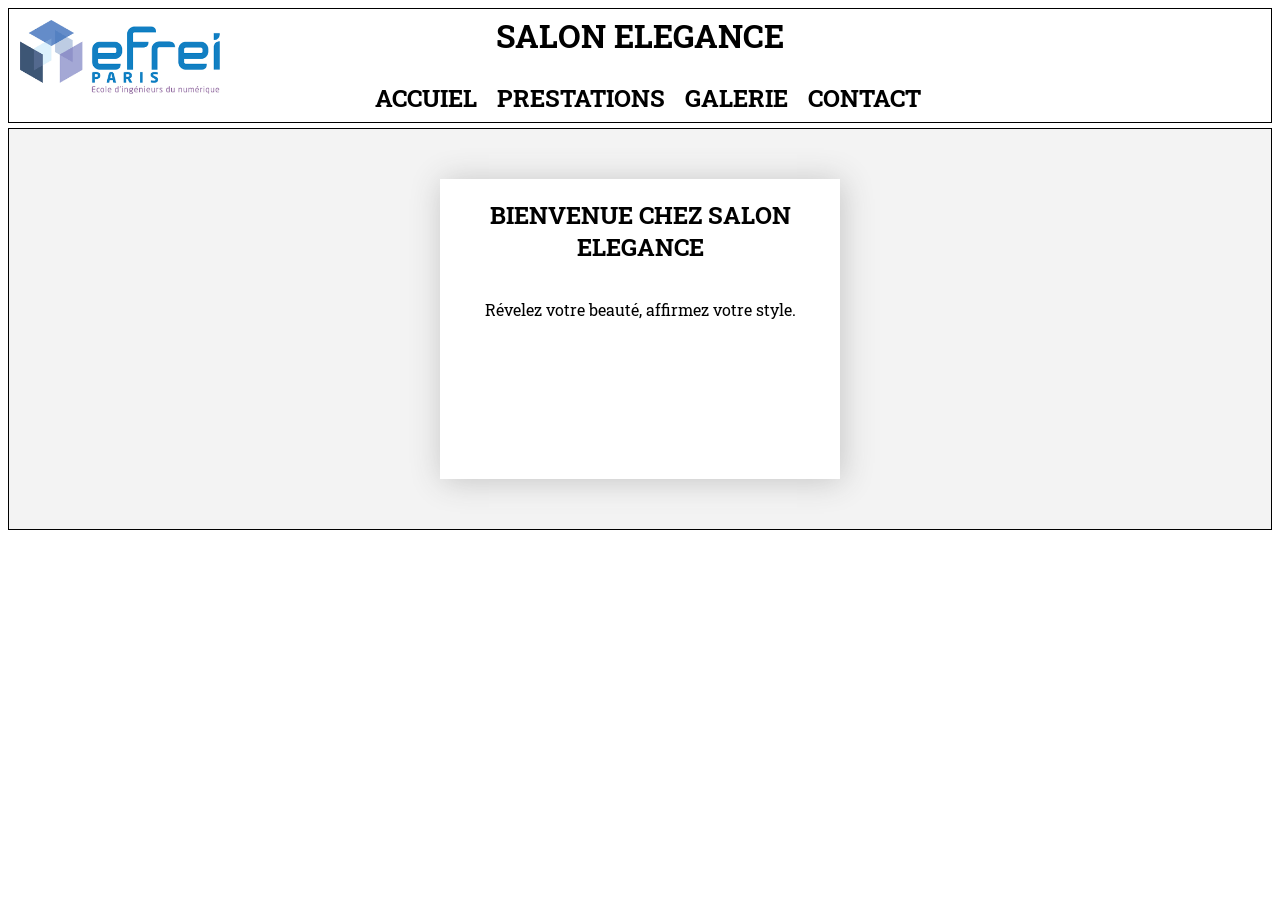
==== index.html @ e1ab3223 "header" ====
<!DOCTYPE html>
<html>
    <meta charset = "utf-8">
    <link rel="stylesheet" href="style.css">
    <link rel="preconnect" href="https://fonts.googleapis.com">
<link rel="preconnect" href="https://fonts.gstatic.com" crossorigin>
<link href="https://fonts.googleapis.com/css2?family=Roboto+Slab:wght@100..900&family=Roboto:ital,wght@0,100..900;1,100..900&display=swap" rel="stylesheet">
    <title>Salon Coiffure</title>
</html>
<body>
    <header>
        <img class = "logo" src = "logo.png">
        <h1 class = "hdr-titre">SALON ELEGANCE</h1>
        <div class = "hdr-contenu">
            <h2>ACCUIEL</h2>
            <h2>PRESTATIONS</h2>
            <h2>GALERIE</h2>
            <h2>CONTACT</h2>
        </div>
        
    </header>
    <div class = "bienvenue">
        <div class = "bv-contenu">
            <h2>BIENVENUE CHEZ SALON ELEGANCE</h2>
            <p>Révelez votre beauté, affirmez votre style.</p>
        </div>
    </div>
   
</body>
---- style.css ----
* {
    font-family: "Roboto Slab", sans-serif;

}



.hdr-titre {
    text-align: center;
    margin-top: 5px;
    margin-bottom: 5px;
}

.hdr-contenu {
    display: flex;
    margin: 0 auto;
    width: 550px;
    height: 60px;
}

.hdr-contenu h2 {
    margin-left: 10px; 
    margin-right: 10px;
}
.logo {
    position: absolute;
    width: 200px;
    top: 20px;
    left: 20px;
    height: auto;
}   

@media (max-width: 1000px) {
    .logo {
        width: 100px;
    }
}

header {
    border: 1px solid black;
    font-weight: bold
}


.bienvenue {
    margin-top: 5px;
    border: 1px solid black; 
    height: 400px;
    display: flex;
    justify-content: center;
    align-items: center;
    background-color: rgb(243, 243, 243);
}

.bv-contenu {
    width: 400px;
    height: 300px;
    display: flex;
    flex-direction: column;
    align-items: center;
    text-align: center;
    box-shadow: 2px 2px 30px rgb(196, 196, 196);
    background-color: white;
}
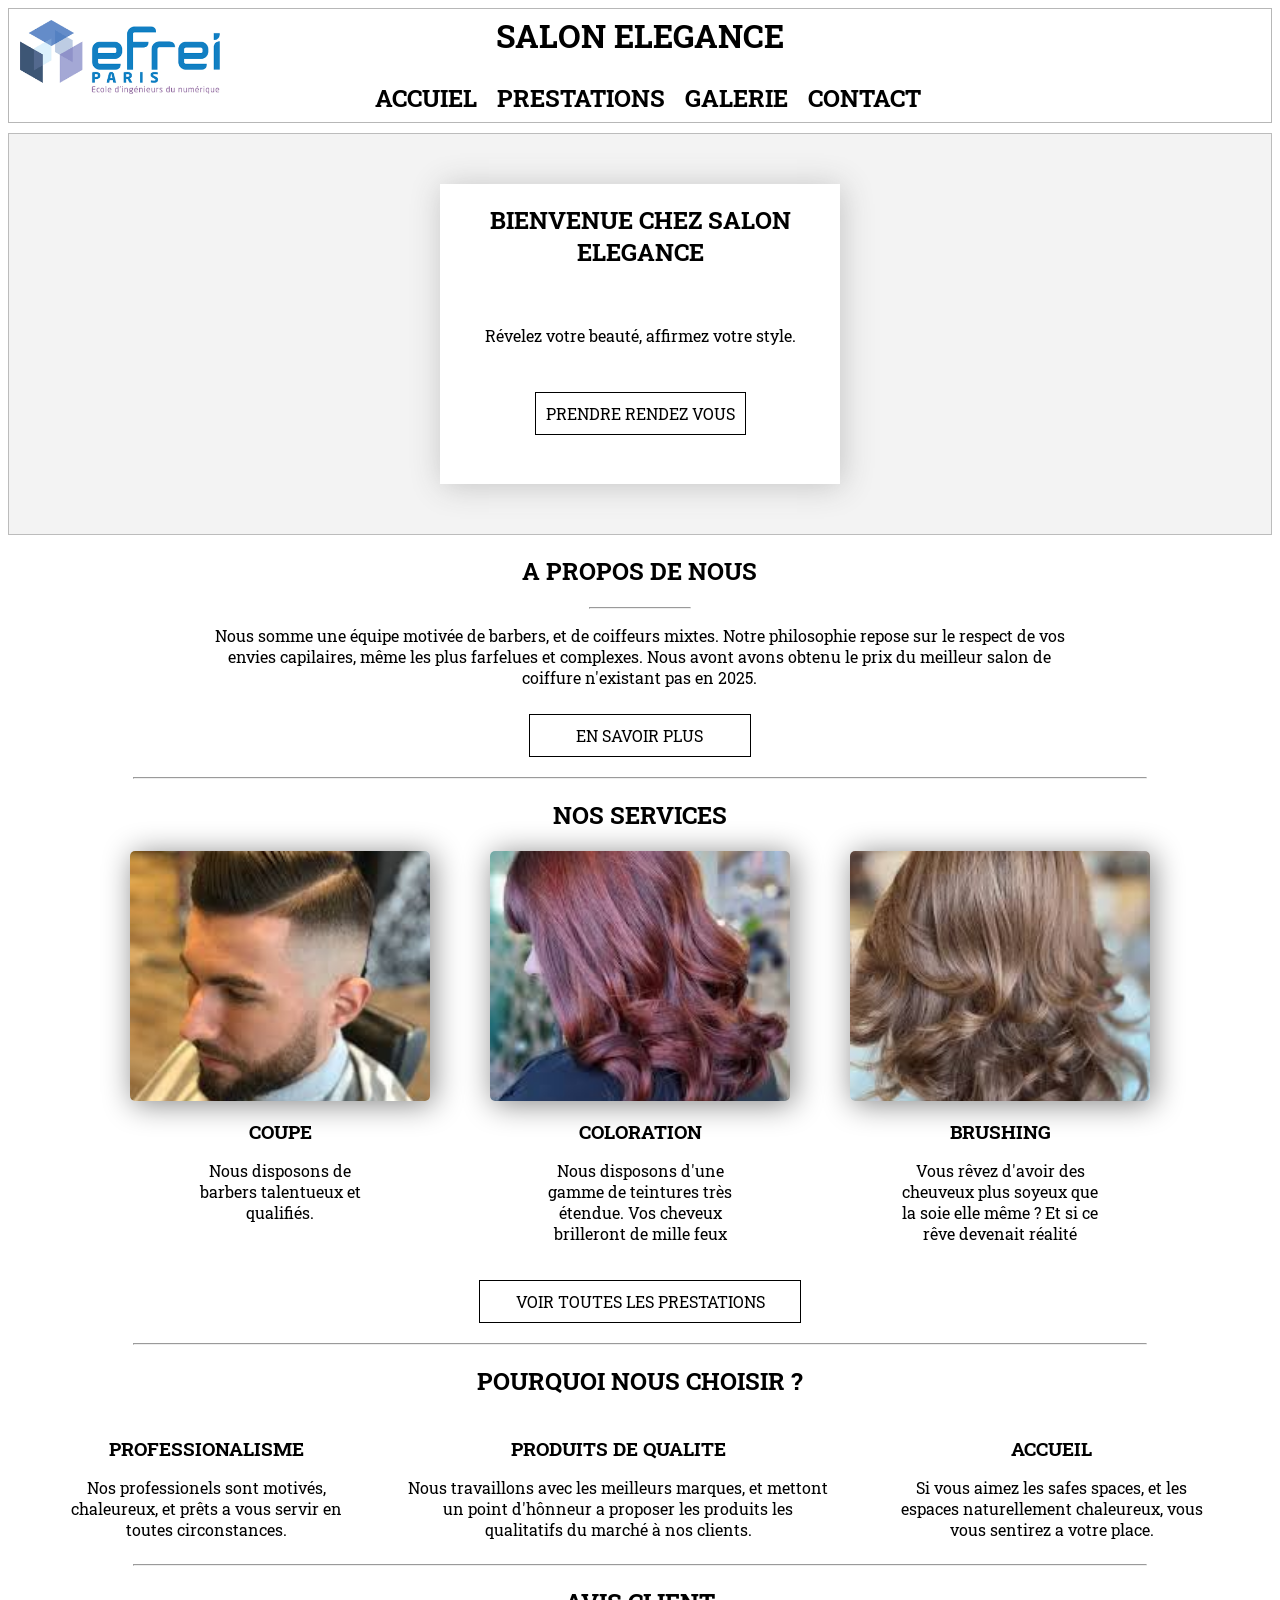
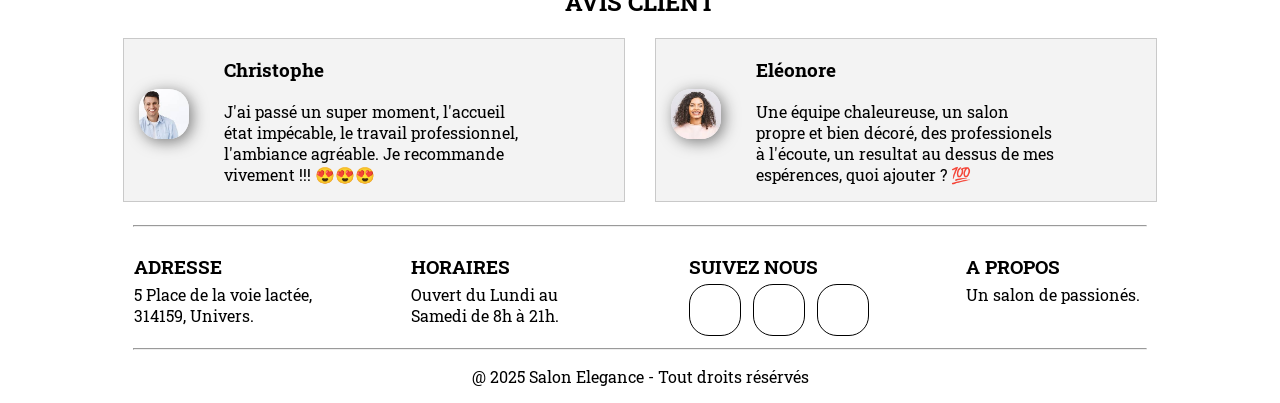
==== commit dab4dbda: "premier + deuxieme" ====
--- a/index.html
+++ b/index.html
@@ -9,7 +9,7 @@
 </html>
 <body>
     <header>
-        <img class = "logo" src = "logo.png">
+        <img class = "logo" src = "images/logo.png">
         <h1 class = "hdr-titre">SALON ELEGANCE</h1>
         <div class = "hdr-contenu">
             <h2>ACCUIEL</h2>
@@ -22,8 +22,123 @@
     <div class = "bienvenue">
         <div class = "bv-contenu">
             <h2>BIENVENUE CHEZ SALON ELEGANCE</h2>
-            <p>Révelez votre beauté, affirmez votre style.</p>
+            <p class = "reveler">Révelez votre beauté, affirmez votre style.</p>
+            <a href="presta.html">
+                <div class = "prendre-rdv boutton">PRENDRE RENDEZ VOUS</div>
+            </a>
         </div>
     </div>
-   
+    <div class="a-propos">
+            
+        <div class = "a-propos-contenu">
+            <h2>A PROPOS DE NOUS</h2>
+            <hr class = "petit-hr">
+            <p>Nous somme une équipe motivée de barbers, et de coiffeurs mixtes. Notre philosophie repose 
+                sur le respect de vos envies capilaires, même les plus farfelues et complexes. Nous avont
+                avons obtenu le prix du meilleur salon de coiffure n'existant pas en 2025.</p>
+            <div class = "boutton savoir-plus">EN SAVOIR PLUS</div> 
+        </div> 
+       
+    </div>
+    <hr>
+    <div class = "services txt-align">
+        <h2>NOS SERVICES</h2>
+        <div class = "services-grille">
+            <div class = "service">
+                <div class = "cadre">
+                    <img src="images/coupe.jpg">
+                </div>
+                <h3>COUPE</h3>
+                <div class="srv-texte">
+                    <p>Nous disposons de barbers talentueux et qualifiés.</p>
+                </div>
+            </div>
+            <div class = "service">
+                <div class = "cadre">
+                    <img src="images/color.jpg">
+                </div>
+                <h3>COLORATION</h3>
+                <div class="srv-texte">
+                    <p>Nous disposons d'une gamme de teintures très étendue. Vos cheveux brilleront de mille feux </p>
+                </div>
+            </div>
+            <div class = "service">
+                <div class = "cadre">
+                    <img src="images/brushing.jpg">
+                </div>
+                <h3>BRUSHING</h3>
+                <div class="srv-texte">
+                    <p>Vous rêvez d'avoir des cheuveux plus soyeux que la soie elle même ? Et si ce rêve devenait réalité</p>
+                </div>
+            </div>
+
+        </div>
+    </div>
+    <div class = "boutton presta"> VOIR TOUTES LES PRESTATIONS </div>
+    <hr>
+    <h2 class = "txt-align">POURQUOI NOUS CHOISIR ?</h2>  
+    <div class = "services-grille"> 
+        <div class = "service">
+            <h3>PROFESSIONALISME</h3>
+            <p>Nos professionels sont motivés, chaleureux, et prêts a vous servir en toutes circonstances.</p>
+        </div>
+        <div class = "service">
+            <h3>PRODUITS DE QUALITE</h3>
+             <p>Nous travaillons avec les meilleurs marques, et mettont un point d'hônneur a proposer les produits les qualitatifs du marché à nos clients.</p>
+        </div>
+        <div class = "service">
+            <h3>ACCUEIL</h3>
+             <p>Si vous aimez les safes spaces, et les espaces naturellement chaleureux, vous vous sentirez a votre place.</p>
+        </div>
+    </div>
+    <hr>
+    <h2 class = "txt-align">AVIS CLIENT</h2>
+    <div class = "services-grille">
+        <div class = "client">
+              <div class = "cont-rond"><img src = "images/homme0.jpg"></div>
+            <div class = "comment">
+                <h3>Christophe</h3>
+                <p>J'ai passé un super moment, l'accueil état impécable, le travail professionnel, l'ambiance agréable. Je recommande vivement !!! 😍😍😍</p>
+            </div>
+        </div>  
+        <div class = "client">
+            <div class = "cont-rond"><img src = "images/femme0.jpg"></div>
+            <div class = "comment">
+                <h3>Eléonore</h3> 
+                <p>Une équipe chaleureuse, un salon propre et bien décoré, des professionels à l'écoute, un resultat au dessus de mes espérences, quoi ajouter ? 💯</p>
+            </div>
+        </div>
+    </div>
+    <hr>
+    <footer>
+        <div class = "ft-elm">
+            <h3>ADRESSE</h3>
+            <p>5 Place de la voie lactée, 314159, Univers.</p>
+        </div>
+        <div class = "ft-elm">
+            <h3>HORAIRES</h3>
+            <p>Ouvert du Lundi au Samedi de 8h à 21h.</p>
+        </div>
+        <div class = "ft-elm">
+            <h3>SUIVEZ NOUS</h3>
+            <div class = "ft-images">
+                <div class = "cont">
+
+                </div>
+                <div class = "cont">
+                    
+                </div>
+                 <div class = "cont">
+                    
+                </div>
+            </div>
+        </div>
+        <div class = "ft-elm">
+            <h3>A PROPOS</h3>
+            <p>Un salon de passionés.</p>
+        </div>
+    </footer> 
+    <hr>
+    <p class = "txt-align">@ 2025 Salon Elegance - Tout droits résérvés</p>   
+
 </body>
--- a/style.css
+++ b/style.css
@@ -3,6 +3,14 @@
 
 }
 
+hr {
+    width: 80%;
+}
+
+a {
+    text-decoration: none;
+    color: inherit;
+}   
 
 
 .hdr-titre {
@@ -37,14 +45,14 @@
 }
 
 header {
-    border: 1px solid black;
+    border: 1px solid rgb(183, 183, 183);
     font-weight: bold
 }
 
 
 .bienvenue {
-    margin-top: 5px;
-    border: 1px solid black; 
+    margin-top: 10px;
+    border: 1px solid rgb(188, 188, 188); 
     height: 400px;
     display: flex;
     justify-content: center;
@@ -61,4 +69,189 @@
     text-align: center;
     box-shadow: 2px 2px 30px rgb(196, 196, 196);
     background-color: white;
+}
+
+.bienvenue.plus-petit {
+    margin-bottom: 20px;
+}
+
+.plus-petit {
+    height: 250px;
+}
+
+.plus-petit2 {
+    height: 200px;
+}
+
+.prendre-rdv {
+    margin-top: 30px;
+}
+
+.boutton {
+    padding: 10px 10px 10px 10px;   
+    transition: transform 0.5s ease;
+    border: 1px solid black;
+}
+
+.boutton:hover {
+    cursor: pointer;
+    transform: scale(1.2);
+}
+
+.reveler {
+    margin-top: 37px;
+}
+
+.a-propos {
+    margin-bottom: 20px;
+}
+
+
+.a-propos-contenu {
+    text-align: center ;
+    width: 70%;
+    margin: auto;
+    display: flex;
+    flex-direction: column;
+    align-items: center;
+}
+
+.petit-hr {
+    width: 100px;
+    margin: 0 auto;
+}
+
+.savoir-plus {
+    width: 200px;
+    margin-top: 10px;
+}
+
+.txt-align {
+    text-align: center;
+}
+
+.services-grille {
+    display: flex; 
+    flex-direction: row; 
+    justify-content: center;
+    padding-left: 30px;
+    padding-right: 30px;
+}
+
+.service {
+    display: flex;
+    flex-direction: column;
+    align-items: center;
+    margin-left: 30px;
+    margin-right: 30px;
+    text-align: center;
+}
+
+.service h3 {
+    margin-bottom: 0px;
+}
+
+@media (max-width: 800px) {
+    .services-grille {
+        flex-direction: column;
+        align-items: center;
+    }
+}
+
+.cadre {
+    width: 300px;
+    height: 250px;
+    border-radius: 5px;
+    overflow: hidden; 
+    box-shadow: 3px 3px 30px rgb(133, 133, 133);
+}
+
+.cadre img {
+    width: 100%;
+    height: 100%;
+    object-fit: cover;
+}
+
+.srv-texte {
+    width: 200px;
+}
+
+.presta {
+    width: 300px;
+    margin: 0 auto; 
+    margin-top: 20px;
+    text-align: center;
+    margin-bottom: 20px;
+}
+
+.client {
+    position: relative;
+    display: flex;
+    flex-direction: row;
+    width: 500px;
+    border: 1px solid rgb(201, 201, 201);
+    background-color: rgb(243, 243, 243);
+    margin-left: 15px;
+    margin-right: 15px;
+    margin-bottom: 15px;
+} 
+
+.cont-rond {
+    width: 50px;
+    height: 50px;
+    overflow: hidden;
+    border-radius: 20px;
+    box-shadow: 3px 3px 15px rgb(125, 125, 125);
+    position: absolute;
+    top: 50px;  
+    left: 15px;
+}
+
+.cont-rond img {
+    width: 50px;
+    height: 50px;
+    object-fit: cover
+}
+
+.comment {
+    width: 300px;
+    padding-left: 100px;
+}
+
+footer {
+    display: flex;  
+    flex-direction: row;
+    justify-content: space-between;
+    width: 80%;
+    margin: 0 auto;
+    
+}
+
+footer h3 {
+    margin-bottom: 0px;
+}
+
+footer p {
+    margin-top: 5px;
+}
+
+
+.ft-elm {
+    width: 180px;
+    height: 100px;
+    margin-bottom: 5px;
+}
+
+.ft-images {
+    margin-top: 5px;
+    display: flex;
+    flex-direction: row;
+    justify-content: space-between;
+}
+
+.cont {
+    width: 50px;
+    height: 50px;
+    border: 1px solid black;
+    border-radius: 20px;
 }
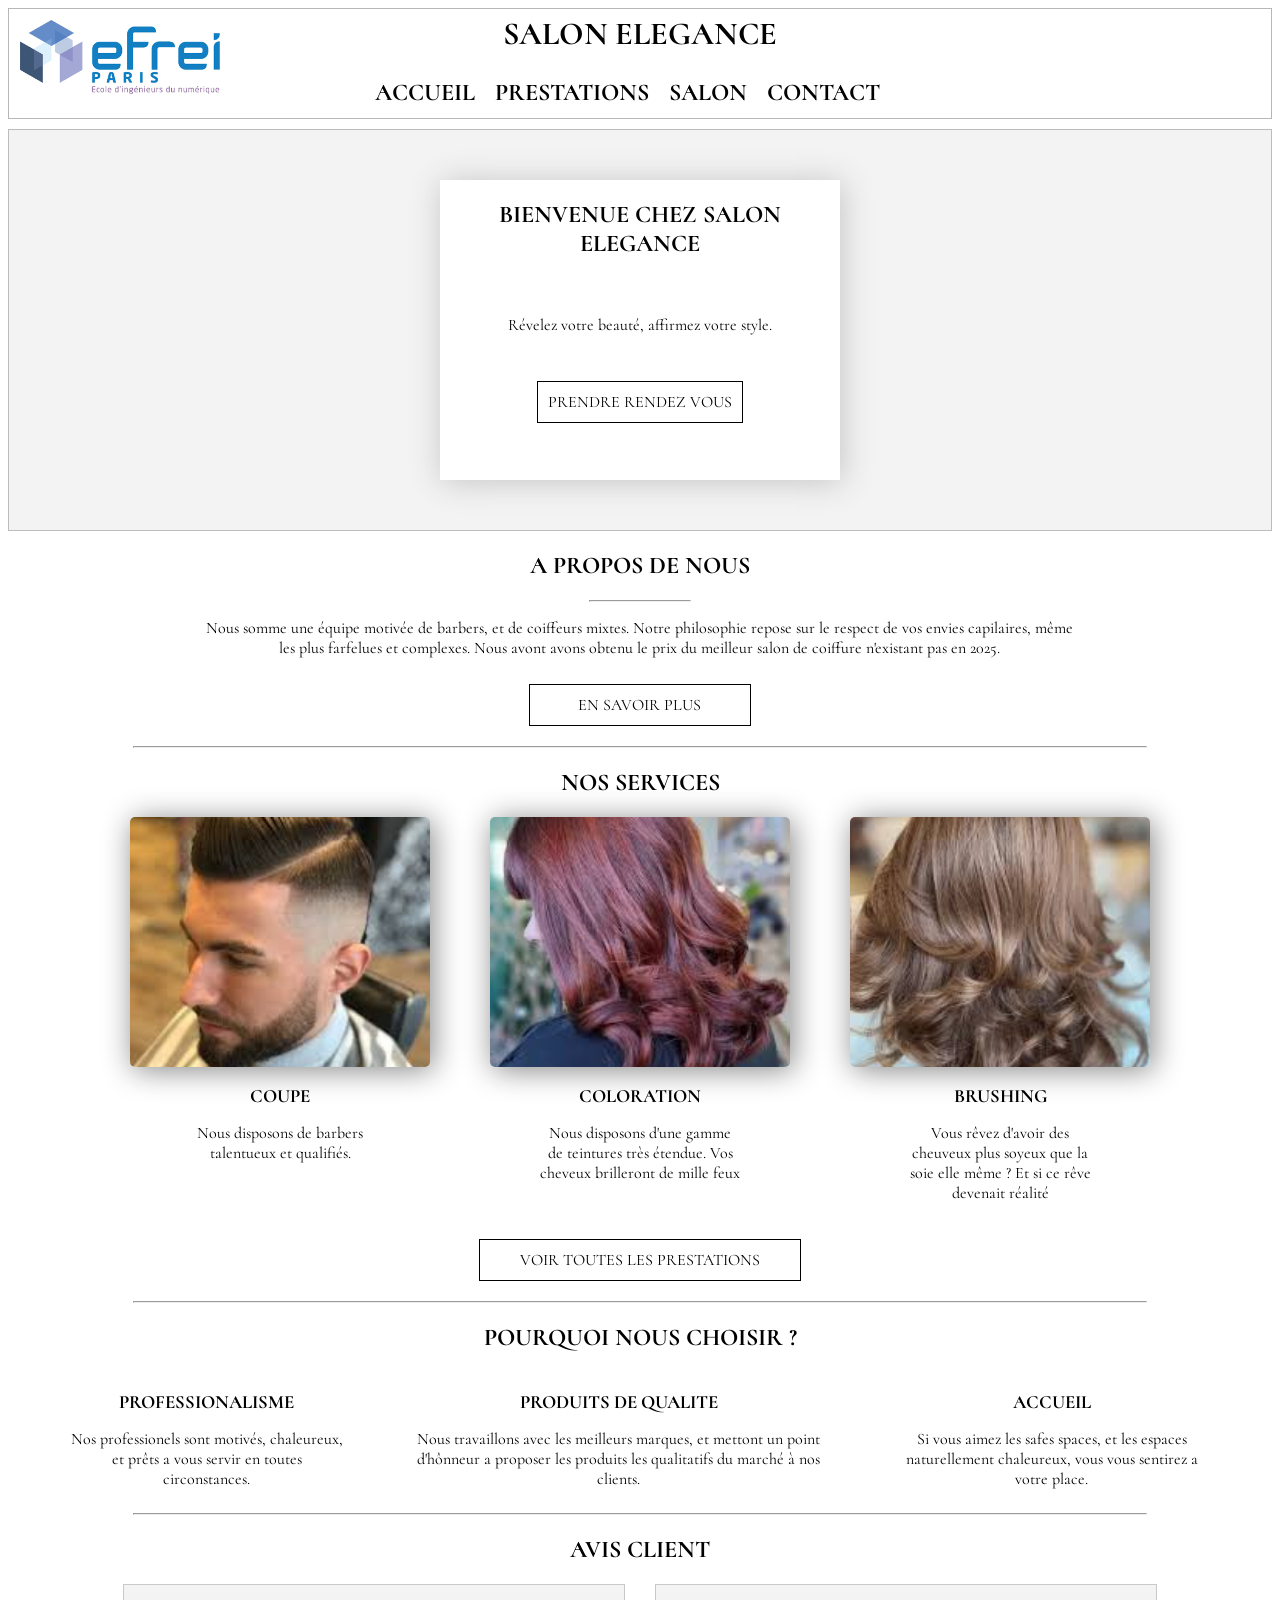
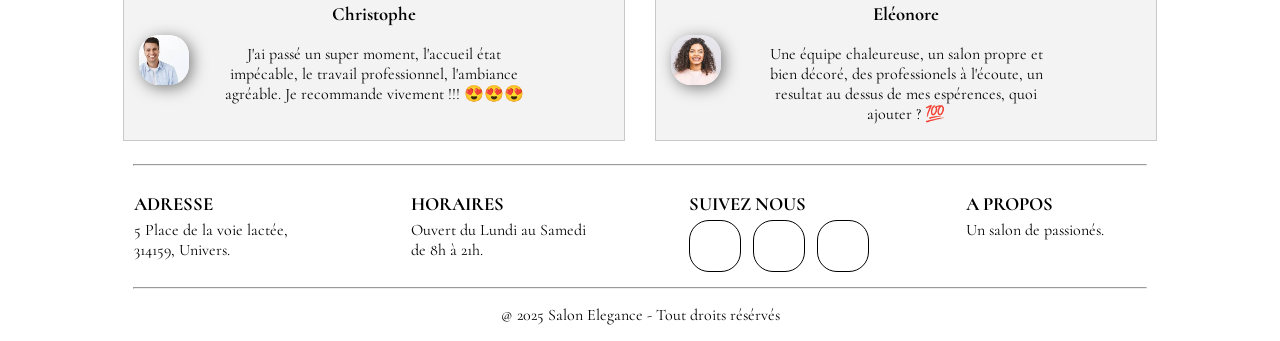
==== commit d43367d6: "quasi fini" ====
--- a/index.html
+++ b/index.html
@@ -5,6 +5,7 @@
     <link rel="preconnect" href="https://fonts.googleapis.com">
 <link rel="preconnect" href="https://fonts.gstatic.com" crossorigin>
 <link href="https://fonts.googleapis.com/css2?family=Roboto+Slab:wght@100..900&family=Roboto:ital,wght@0,100..900;1,100..900&display=swap" rel="stylesheet">
+<link href="https://fonts.googleapis.com/css2?family=Cormorant:wght@300;400;500;600;700&display=swap" rel="stylesheet">
     <title>Salon Coiffure</title>
 </html>
 <body>
@@ -12,10 +13,10 @@
         <img class = "logo" src = "images/logo.png">
         <h1 class = "hdr-titre">SALON ELEGANCE</h1>
         <div class = "hdr-contenu">
-            <h2>ACCUIEL</h2>
-            <h2>PRESTATIONS</h2>
-            <h2>GALERIE</h2>
-            <h2>CONTACT</h2>
+            <h2>ACCUEIL</h2>
+            <a href="presta.html"><h2>PRESTATIONS</h2></a>
+            <a href="salon.html"><h2>SALON</h2></a>
+            <a href="contact.html"><h2>CONTACT</h2></a>
         </div>
         
     </header>
--- a/style.css
+++ b/style.css
@@ -1,5 +1,5 @@
 * {
-    font-family: "Roboto Slab", sans-serif;
+    font-family: 'Cormorant', serif;
 
 }
 
@@ -24,6 +24,11 @@
     margin: 0 auto;
     width: 550px;
     height: 60px;
+}
+
+.hdr-contenu a:hover {
+    text-decoration: underline;
+    color: blue;
 }
 
 .hdr-contenu h2 {
@@ -136,6 +141,7 @@
     justify-content: center;
     padding-left: 30px;
     padding-right: 30px;
+    text-align: center;
 }
 
 .service {
@@ -254,4 +260,105 @@
     height: 50px;
     border: 1px solid black;
     border-radius: 20px;
+}
+
+.salon-cont {           
+    width: 400px;
+    height: 400px; 
+    margin: 0 auto;
+    box-shadow: 3px 3px 30px rgb(210, 210, 210);
+    border-radius: 15px;
+}
+
+.equipe {
+    padding-left: 10px;
+    padding-right: 10px;
+    border: 1px solid rgb(214, 214, 214);
+    width: 200px;
+    height: 350px;
+    margin-left: 2%;
+    margin-right: 2%;
+}
+
+.section-chatbot {
+    width: 70%;
+    margin: 0 auto;
+    margin-top: 30px;
+    margin-bottom: 30px;
+}
+
+.boite-chat {
+    border: 1px solid rgb(201, 201, 201);
+    background-color: rgb(243, 243, 243);
+    height: 350px;
+    overflow-y: auto;
+    padding: 15px;
+    display: flex;
+    flex-direction: column;
+    gap: 10px;
+}
+
+.zone-input {
+    display: flex;
+    margin-top: 10px;
+    gap: 10px;
+}
+
+.zone-input input {
+    flex: 1;
+    padding: 10px;
+    border: 1px solid rgb(183, 183, 183);
+    font-family: "Roboto Slab", sans-serif;
+}
+
+.message {
+    padding: 10px;
+    max-width: 60%;
+}
+
+.message-bot {
+    background-color: white;
+    box-shadow: 2px 2px 10px rgb(200, 200, 200);
+}
+
+.message-utilisateur {
+    background-color: black;
+    color: white;
+    align-self: flex-end;
+}
+
+.zone-boutons {
+    display: flex;
+    gap: 10px;
+    margin-top: 10px;
+}
+
+.bouton-choix {
+    padding: 8px 15px;
+    border: 1px solid black;
+    cursor: pointer;
+    transition: transform 0.3s ease;
+}
+
+.bouton-choix:hover {
+    transform: scale(1.05);
+}
+
+
+
+@media (max-width: 768px) {
+    footer {
+        flex-direction: column;
+        align-items: center;
+        gap: 20px;
+    }
+
+    .ft-elm {
+        width: 80%;
+        text-align: center;
+    }
+
+    .ft-images {
+        justify-content: center;
+    }
 }
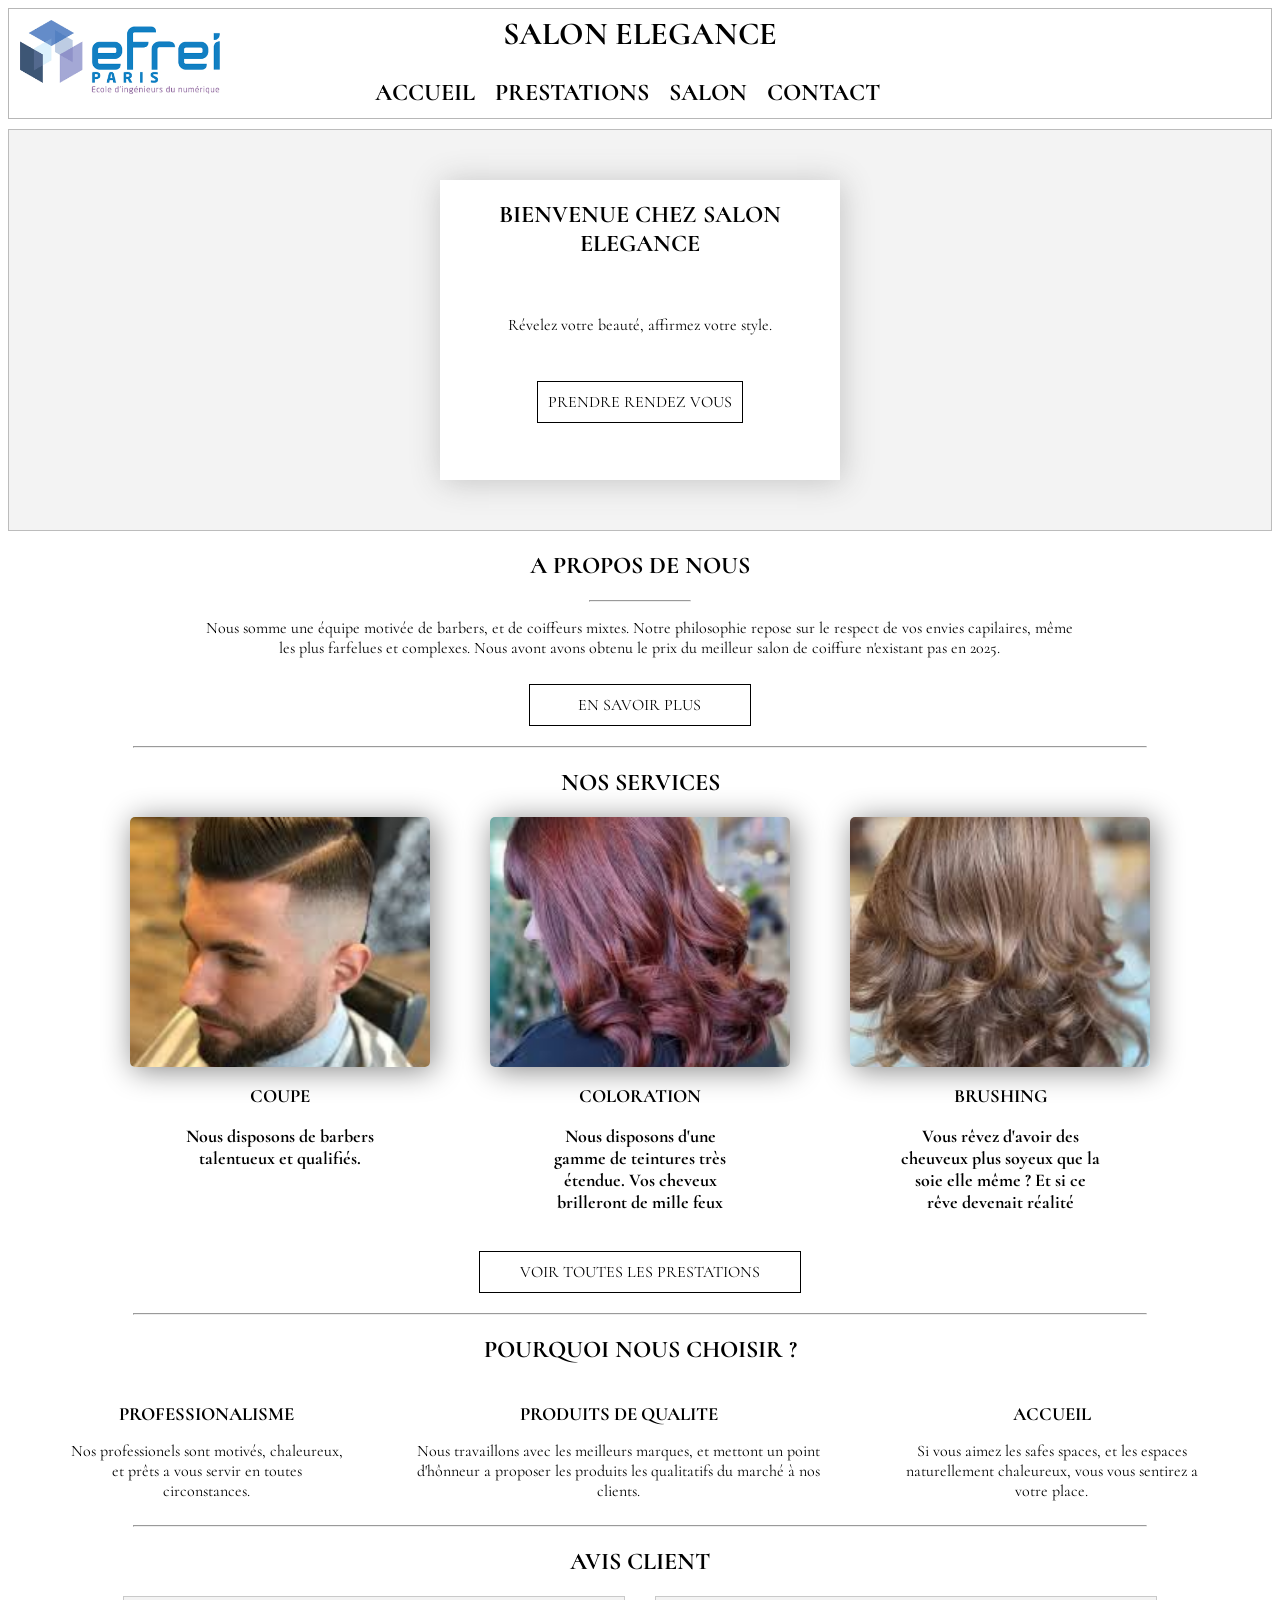
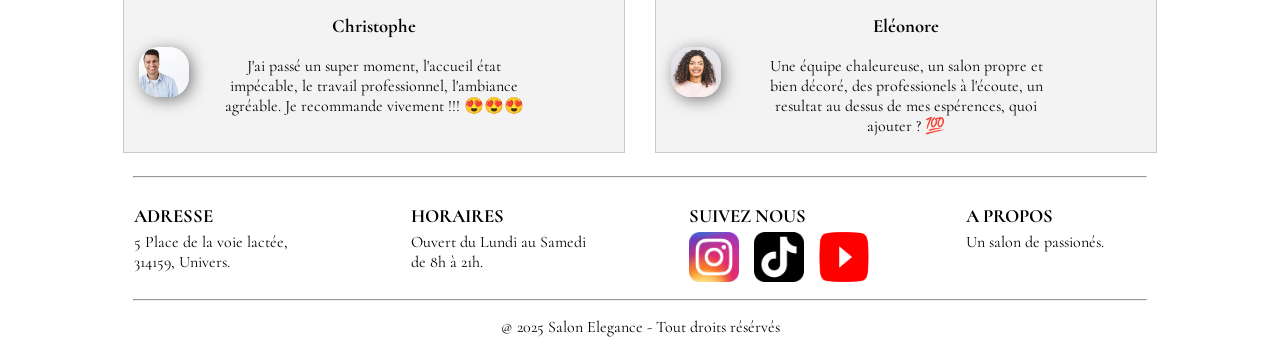
==== commit 5d5e3408: "fin" ====
--- a/index.html
+++ b/index.html
@@ -24,7 +24,7 @@
         <div class = "bv-contenu">
             <h2>BIENVENUE CHEZ SALON ELEGANCE</h2>
             <p class = "reveler">Révelez votre beauté, affirmez votre style.</p>
-            <a href="presta.html">
+            <a href="contact.html">
                 <div class = "prendre-rdv boutton">PRENDRE RENDEZ VOUS</div>
             </a>
         </div>
@@ -37,7 +37,7 @@
             <p>Nous somme une équipe motivée de barbers, et de coiffeurs mixtes. Notre philosophie repose 
                 sur le respect de vos envies capilaires, même les plus farfelues et complexes. Nous avont
                 avons obtenu le prix du meilleur salon de coiffure n'existant pas en 2025.</p>
-            <div class = "boutton savoir-plus">EN SAVOIR PLUS</div> 
+            <div class = "boutton savoir-plus" onclick='alert("rien a savoir !")'>EN SAVOIR PLUS</div> 
         </div> 
        
     </div>
@@ -75,7 +75,7 @@
 
         </div>
     </div>
-    <div class = "boutton presta"> VOIR TOUTES LES PRESTATIONS </div>
+    <a href="presta.html"><div class="boutton presta"> VOIR TOUTES LES PRESTATIONS </div></a>
     <hr>
     <h2 class = "txt-align">POURQUOI NOUS CHOISIR ?</h2>  
     <div class = "services-grille"> 
@@ -124,13 +124,13 @@
             <h3>SUIVEZ NOUS</h3>
             <div class = "ft-images">
                 <div class = "cont">
-
+                    <img src = "images/insta.jpg">
                 </div>
                 <div class = "cont">
-                    
+                    <img src = "images/tik.png">
                 </div>
                  <div class = "cont">
-                    
+                    <img src = "images/ytb.png">
                 </div>
             </div>
         </div>
--- a/style.css
+++ b/style.css
@@ -178,8 +178,10 @@
     object-fit: cover;
 }
 
-.srv-texte {
+.srv-texte {    
     width: 200px;
+    font-size: large;
+    font-weight: bold;
 }
 
 .presta {
@@ -258,16 +260,21 @@
 .cont {
     width: 50px;
     height: 50px;
-    border: 1px solid black;
-    border-radius: 20px;
 }
 
 .salon-cont {           
     width: 400px;
     height: 400px; 
     margin: 0 auto;
-    box-shadow: 3px 3px 30px rgb(210, 210, 210);
+    box-shadow: 3px 3px 30px rgb(119, 119, 119);
     border-radius: 15px;
+    overflow: hidden;
+}
+
+.salon-cont img {
+    width: 600px;
+    height: auto;
+
 }
 
 .equipe {
@@ -344,7 +351,10 @@
     transform: scale(1.05);
 }
 
-
+.cont img {
+    width: 50px;
+    height: 50px;
+}
 
 @media (max-width: 768px) {
     footer {
